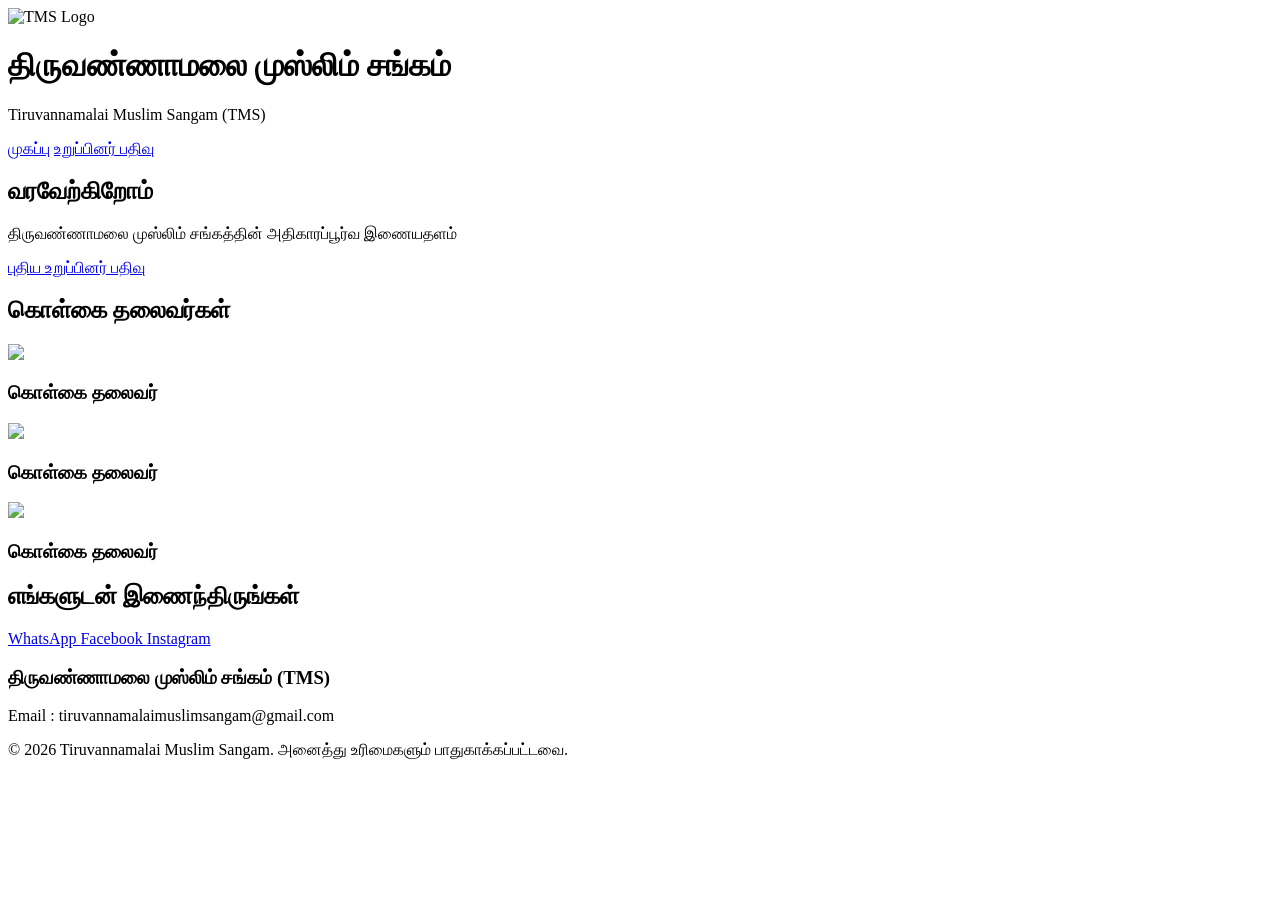
==== index.html @ ff4725c8 "Add initial HTML structure for TMS website" ====
<!DOCTYPE html>
<html lang="ta">
<head>
    <meta charset="UTF-8">
    <meta name="viewport" content="width=device-width, initial-scale=1.0">
    <title>திருவண்ணாமலை முஸ்லிம் சங்கம் (TMS)</title>

    <link rel="stylesheet" href="css/style.css">

    <link rel="preconnect" href="https://fonts.googleapis.com">
    <link rel="preconnect" href="https://fonts.gstatic.com" crossorigin>

</head>

<body>

<header class="header">

    <img src="images/tms-logo.png" alt="TMS Logo" class="logo">

    <h1>திருவண்ணாமலை முஸ்லிம் சங்கம்</h1>

    <p>Tiruvannamalai Muslim Sangam (TMS)</p>

</header>

<nav class="navbar">

    <a href="index.html">முகப்பு</a>

    <a href="membership.html">உறுப்பினர் பதிவு</a>

</nav>

<section class="hero">

    <h2>வரவேற்கிறோம்</h2>

    <p>
        திருவண்ணாமலை முஸ்லிம் சங்கத்தின்
        அதிகாரப்பூர்வ இணையதளம்
    </p>

    <a href="membership.html" class="btn">
        புதிய உறுப்பினர் பதிவு
    </a>

</section>

<section class="leaders">

<h2>கொள்கை தலைவர்கள்</h2>

<div class="leader-grid">

<div class="leader-card">

<img src="images/leader1.jpg">

<h3>கொள்கை தலைவர்</h3>

</div>

<div class="leader-card">

<img src="images/leader2.jpg">

<h3>கொள்கை தலைவர்</h3>

</div>

<div class="leader-card">

<img src="images/leader3.jpg">

<h3>கொள்கை தலைவர்</h3>

</div>

</div>

</section>
<section class="social">

    <h2>எங்களுடன் இணைந்திருங்கள்</h2>

    <a href="https://chat.whatsapp.com/KNIk3C6G7bM6mJzCMgFb6c" target="_blank" class="social-btn whatsapp">
        WhatsApp
    </a>

    <a href="https://www.facebook.com/share/1Lu7ArWPHd/" target="_blank" class="social-btn facebook">
        Facebook
    </a>

    <a href="https://www.instagram.com/tmsitwinktvm?igsh=aTd2NzV2aGJwcXNm" target="_blank" class="social-btn instagram">
        Instagram
    </a>

</section>

<footer>

    <h3>திருவண்ணாமலை முஸ்லிம் சங்கம் (TMS)</h3>

    <p>
        Email :
        tiruvannamalaimuslimsangam@gmail.com
    </p>

    <p>
        © 2026 Tiruvannamalai Muslim Sangam.
        அனைத்து உரிமைகளும் பாதுகாக்கப்பட்டவை.
    </p>

</footer>

</body>
</html>
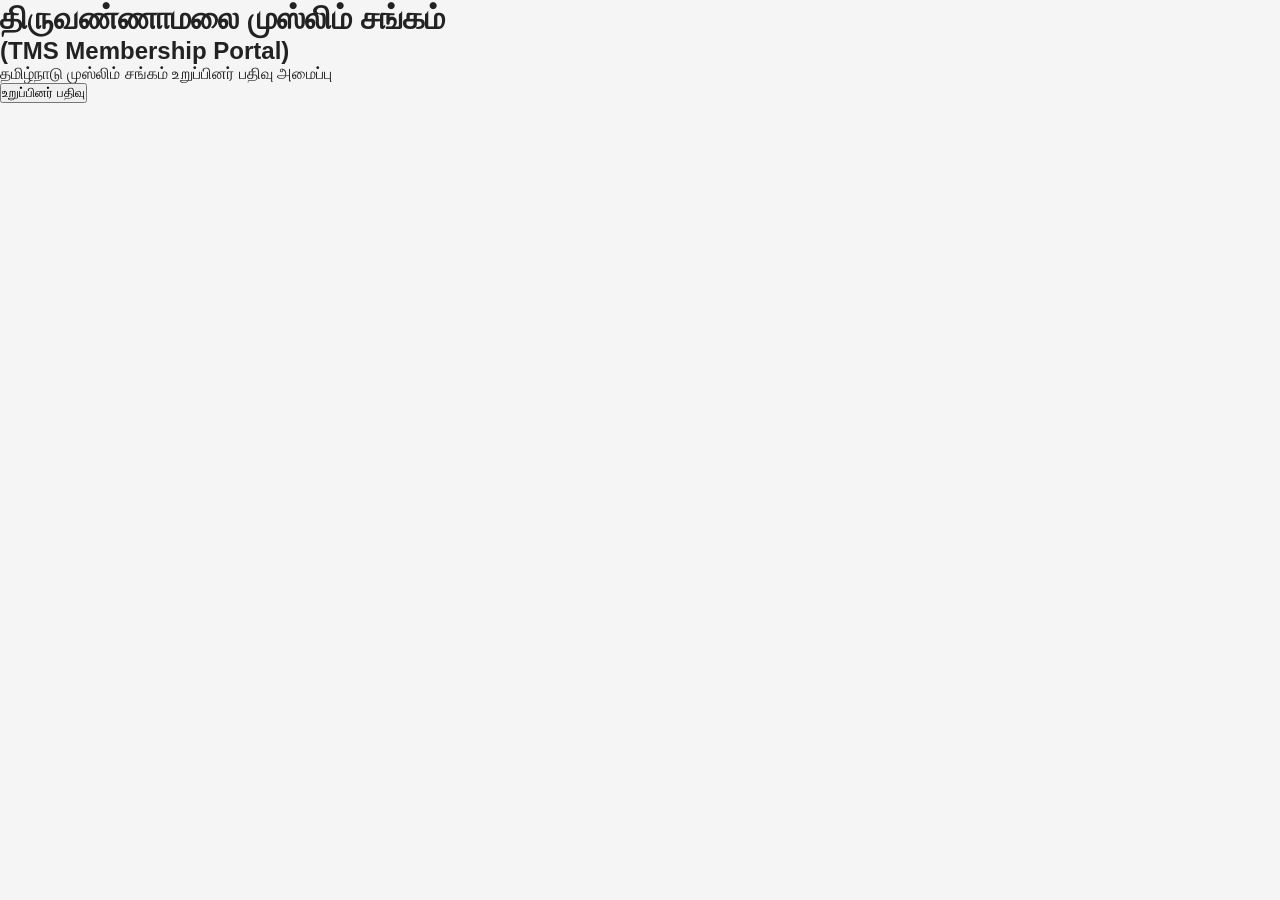
==== commit 670f0b25: "Revise index.html for TMS Membership Portal Updated the title and header content to reflect the TMS " ====
--- a/index.html
+++ b/index.html
@@ -1,118 +1,31 @@
 <!DOCTYPE html>
 <html lang="ta">
 <head>
-    <meta charset="UTF-8">
-    <meta name="viewport" content="width=device-width, initial-scale=1.0">
-    <title>திருவண்ணாமலை முஸ்லிம் சங்கம் (TMS)</title>
+<meta charset="UTF-8">
+<meta name="viewport" content="width=device-width, initial-scale=1.0">
+<title>TMS Membership Portal</title>
 
-    <link rel="stylesheet" href="css/style.css">
-
-    <link rel="preconnect" href="https://fonts.googleapis.com">
-    <link rel="preconnect" href="https://fonts.gstatic.com" crossorigin>
+<link rel="stylesheet" href="css/style.css">
 
 </head>
 
 <body>
 
-<header class="header">
+<div class="container">
 
-    <img src="images/tms-logo.png" alt="TMS Logo" class="logo">
+<h1>திருவண்ணாமலை முஸ்லிம் சங்கம்</h1>
 
-    <h1>திருவண்ணாமலை முஸ்லிம் சங்கம்</h1>
+<h2>(TMS Membership Portal)</h2>
 
-    <p>Tiruvannamalai Muslim Sangam (TMS)</p>
+<p>தமிழ்நாடு முஸ்லிம் சங்கம் உறுப்பினர் பதிவு அமைப்பு</p>
 
-</header>
-
-<nav class="navbar">
-
-    <a href="index.html">முகப்பு</a>
-
-    <a href="membership.html">உறுப்பினர் பதிவு</a>
-
-</nav>
-
-<section class="hero">
-
-    <h2>வரவேற்கிறோம்</h2>
-
-    <p>
-        திருவண்ணாமலை முஸ்லிம் சங்கத்தின்
-        அதிகாரப்பூர்வ இணையதளம்
-    </p>
-
-    <a href="membership.html" class="btn">
-        புதிய உறுப்பினர் பதிவு
-    </a>
-
-</section>
-
-<section class="leaders">
-
-<h2>கொள்கை தலைவர்கள்</h2>
-
-<div class="leader-grid">
-
-<div class="leader-card">
-
-<img src="images/leader1.jpg">
-
-<h3>கொள்கை தலைவர்</h3>
+<a href="membership.html">
+<button>
+உறுப்பினர் பதிவு
+</button>
+</a>
 
 </div>
 
-<div class="leader-card">
-
-<img src="images/leader2.jpg">
-
-<h3>கொள்கை தலைவர்</h3>
-
-</div>
-
-<div class="leader-card">
-
-<img src="images/leader3.jpg">
-
-<h3>கொள்கை தலைவர்</h3>
-
-</div>
-
-</div>
-
-</section>
-<section class="social">
-
-    <h2>எங்களுடன் இணைந்திருங்கள்</h2>
-
-    <a href="https://chat.whatsapp.com/KNIk3C6G7bM6mJzCMgFb6c" target="_blank" class="social-btn whatsapp">
-        WhatsApp
-    </a>
-
-    <a href="https://www.facebook.com/share/1Lu7ArWPHd/" target="_blank" class="social-btn facebook">
-        Facebook
-    </a>
-
-    <a href="https://www.instagram.com/tmsitwinktvm?igsh=aTd2NzV2aGJwcXNm" target="_blank" class="social-btn instagram">
-        Instagram
-    </a>
-
-</section>
-
-<footer>
-
-    <h3>திருவண்ணாமலை முஸ்லிம் சங்கம் (TMS)</h3>
-
-    <p>
-        Email :
-        tiruvannamalaimuslimsangam@gmail.com
-    </p>
-
-    <p>
-        © 2026 Tiruvannamalai Muslim Sangam.
-        அனைத்து உரிமைகளும் பாதுகாக்கப்பட்டவை.
-    </p>
-
-</footer>
-
 </body>
 </html>
--- a/css/style.css
+++ b/css/style.css
@@ -0,0 +1,152 @@
+*{
+    margin:0;
+    padding:0;
+    box-sizing:border-box;
+    font-family:Arial,sans-serif;
+}
+
+body{
+    background:#f5f5f5;
+    color:#222;
+}
+
+.header{
+    background:#0b7a35;
+    color:#fff;
+    text-align:center;
+    padding:25px;
+}
+
+.logo{
+    width:120px;
+    height:120px;
+    border-radius:50%;
+    background:#fff;
+    padding:5px;
+}
+
+.header h1{
+    margin-top:10px;
+    font-size:30px;
+}
+
+.header p{
+    margin-top:8px;
+}
+
+.navbar{
+    background:#065c28;
+    display:flex;
+    justify-content:center;
+    flex-wrap:wrap;
+}
+
+.navbar a{
+    color:#fff;
+    text-decoration:none;
+    padding:15px 20px;
+    font-weight:bold;
+}
+
+.navbar a:hover{
+    background:#0b7a35;
+}
+
+.hero{
+    text-align:center;
+    padding:50px 20px;
+}
+
+.hero h2{
+    color:#0b7a35;
+    margin-bottom:15px;
+}
+
+.hero p{
+    margin-bottom:20px;
+}
+
+.btn{
+    display:inline-block;
+    background:#0b7a35;
+    color:#fff;
+    text-decoration:none;
+    padding:15px 30px;
+    border-radius:8px;
+    font-size:18px;
+}
+
+.btn:hover{
+    background:#04461d;
+}
+
+.leaders{
+    padding:40px 20px;
+}
+
+.leaders h2{
+    text-align:center;
+    margin-bottom:25px;
+    color:#0b7a35;
+}
+
+.leader-grid{
+    display:grid;
+    grid-template-columns:repeat(auto-fit,minmax(220px,1fr));
+    gap:20px;
+}
+
+.leader-card{
+    background:#fff;
+    border-radius:10px;
+    text-align:center;
+    padding:20px;
+    box-shadow:0 2px 8px rgba(0,0,0,.15);
+}
+
+.leader-card img{
+    width:180px;
+    height:180px;
+    object-fit:cover;
+    border-radius:10px;
+}
+
+.social{
+    text-align:center;
+    padding:40px 20px;
+}
+
+.social-btn{
+    display:inline-block;
+    margin:10px;
+    padding:12px 20px;
+    background:#0b7a35;
+    color:#fff;
+    text-decoration:none;
+    border-radius:6px;
+}
+
+footer{
+    background:#0b7a35;
+    color:#fff;
+    text-align:center;
+    padding:20px;
+    margin-top:30px;
+}
+
+@media(max-width:768px){
+
+.header h1{
+    font-size:24px;
+}
+
+.logo{
+    width:90px;
+    height:90px;
+}
+
+.btn{
+    width:90%;
+}
+
+}
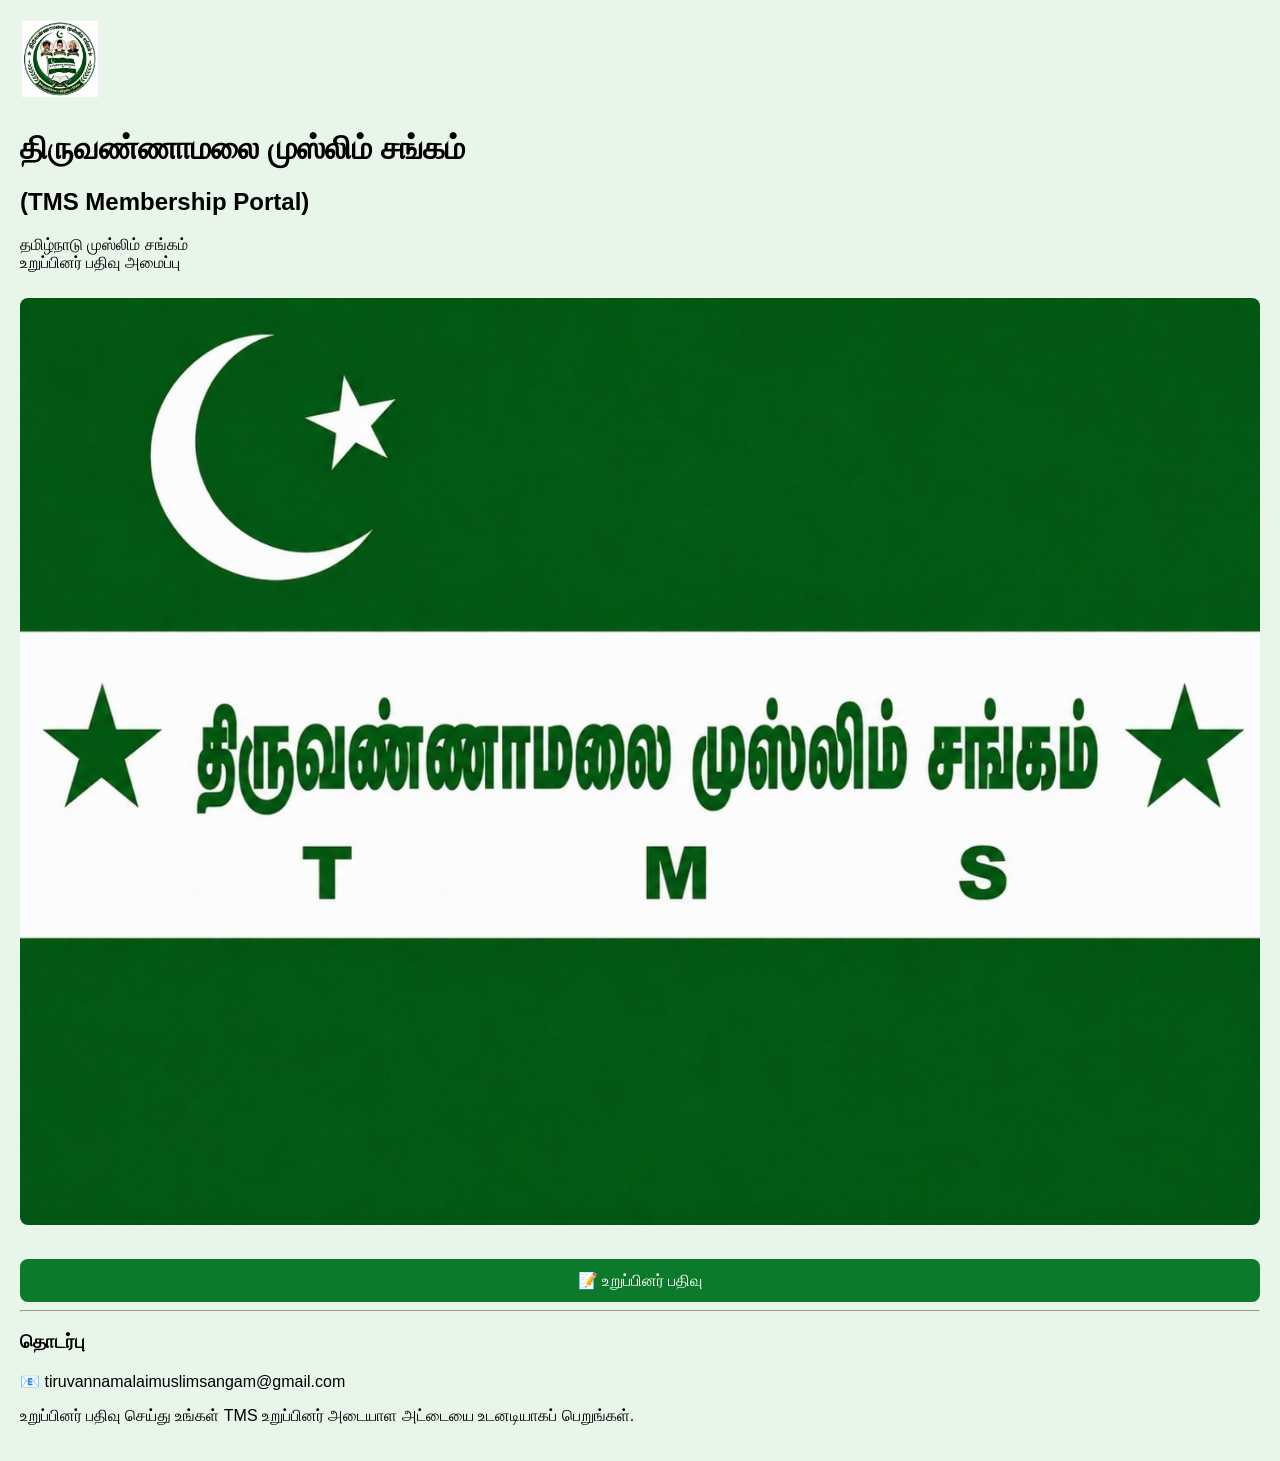
==== commit 4ddb3124: "Enhance index.html with new content and layout Updated content and structure of the TMS Membership P" ====
--- a/index.html
+++ b/index.html
@@ -3,6 +3,7 @@
 <head>
 <meta charset="UTF-8">
 <meta name="viewport" content="width=device-width, initial-scale=1.0">
+
 <title>TMS Membership Portal</title>
 
 <link rel="stylesheet" href="css/style.css">
@@ -13,19 +14,44 @@
 
 <div class="container">
 
+<!-- TMS Logo -->
+<img src="images_logo.png (1).jpg" class="logo" alt="TMS Logo">
+
 <h1>திருவண்ணாமலை முஸ்லிம் சங்கம்</h1>
 
 <h2>(TMS Membership Portal)</h2>
 
-<p>தமிழ்நாடு முஸ்லிம் சங்கம் உறுப்பினர் பதிவு அமைப்பு</p>
+<p>
+தமிழ்நாடு முஸ்லிம் சங்கம்<br>
+உறுப்பினர் பதிவு அமைப்பு
+</p>
+
+<!-- TMS Flag -->
+<img src="images_flag.png.jpg" class="flag" alt="TMS Flag">
+
+<div class="buttons">
 
 <a href="membership.html">
-<button>
-உறுப்பினர் பதிவு
+<button class="btn">
+📝 உறுப்பினர் பதிவு
 </button>
 </a>
 
 </div>
 
+<hr>
+
+<h3>தொடர்பு</h3>
+
+<p>
+📧 tiruvannamalaimuslimsangam@gmail.com
+</p>
+
+<p>
+உறுப்பினர் பதிவு செய்து உங்கள் TMS உறுப்பினர் அடையாள அட்டையை உடனடியாகப் பெறுங்கள்.
+</p>
+
+</div>
+
 </body>
 </html>
--- a/css/style.css
+++ b/css/style.css
@@ -1,152 +1,107 @@
-*{
-    margin:0;
-    padding:0;
-    box-sizing:border-box;
-    font-family:Arial,sans-serif;
+body{
+margin:0;
+padding:20px;
+background:#e8f5e9;
+font-family:Arial,sans-serif;
+display:flex;
+justify-content:center;
+}
+
+.id-card{
+width:360px;
+background:#fff;
+border:3px solid #0b7a2a;
+border-radius:15px;
+padding:15px;
+box-shadow:0 0 15px rgba(0,0,0,.2);
+text-align:center;
+}
+
+.logo{
+width:80px;
+height:auto;
+margin-bottom:8px;
+}
+
+.flag{
+width:100%;
+border-radius:8px;
+margin:10px 0;
+}
+
+.leaders{
+width:100%;
+border-radius:8px;
+margin-bottom:12px;
+}
+
+.photo-box{
+margin:10px 0;
+}
+
+.photo-box img{
+width:120px;
+height:120px;
+border-radius:50%;
+border:3px solid green;
+object-fit:cover;
+}
+
+.details{
+text-align:left;
+margin-top:10px;
+}
+
+.details p{
+margin:8px 0;
+font-size:15px;
+}
+
+.signature-section{
+display:flex;
+justify-content:space-between;
+margin-top:20px;
+gap:10px;
+}
+
+.signature-section div{
+width:48%;
+text-align:center;
+}
+
+.sign{
+width:100px;
+height:50px;
+object-fit:contain;
+}
+
+button{
+margin-top:20px;
+width:100%;
+padding:12px;
+font-size:16px;
+background:#0b7a2a;
+color:#fff;
+border:none;
+border-radius:8px;
+cursor:pointer;
+}
+
+button:hover{
+background:#085c20;
+}
+
+@media print{
+button{
+display:none;
 }
 
 body{
-    background:#f5f5f5;
-    color:#222;
+background:white;
 }
 
-.header{
-    background:#0b7a35;
-    color:#fff;
-    text-align:center;
-    padding:25px;
+.id-card{
+box-shadow:none;
+border:2px solid green;
 }
-
-.logo{
-    width:120px;
-    height:120px;
-    border-radius:50%;
-    background:#fff;
-    padding:5px;
 }
-
-.header h1{
-    margin-top:10px;
-    font-size:30px;
-}
-
-.header p{
-    margin-top:8px;
-}
-
-.navbar{
-    background:#065c28;
-    display:flex;
-    justify-content:center;
-    flex-wrap:wrap;
-}
-
-.navbar a{
-    color:#fff;
-    text-decoration:none;
-    padding:15px 20px;
-    font-weight:bold;
-}
-
-.navbar a:hover{
-    background:#0b7a35;
-}
-
-.hero{
-    text-align:center;
-    padding:50px 20px;
-}
-
-.hero h2{
-    color:#0b7a35;
-    margin-bottom:15px;
-}
-
-.hero p{
-    margin-bottom:20px;
-}
-
-.btn{
-    display:inline-block;
-    background:#0b7a35;
-    color:#fff;
-    text-decoration:none;
-    padding:15px 30px;
-    border-radius:8px;
-    font-size:18px;
-}
-
-.btn:hover{
-    background:#04461d;
-}
-
-.leaders{
-    padding:40px 20px;
-}
-
-.leaders h2{
-    text-align:center;
-    margin-bottom:25px;
-    color:#0b7a35;
-}
-
-.leader-grid{
-    display:grid;
-    grid-template-columns:repeat(auto-fit,minmax(220px,1fr));
-    gap:20px;
-}
-
-.leader-card{
-    background:#fff;
-    border-radius:10px;
-    text-align:center;
-    padding:20px;
-    box-shadow:0 2px 8px rgba(0,0,0,.15);
-}
-
-.leader-card img{
-    width:180px;
-    height:180px;
-    object-fit:cover;
-    border-radius:10px;
-}
-
-.social{
-    text-align:center;
-    padding:40px 20px;
-}
-
-.social-btn{
-    display:inline-block;
-    margin:10px;
-    padding:12px 20px;
-    background:#0b7a35;
-    color:#fff;
-    text-decoration:none;
-    border-radius:6px;
-}
-
-footer{
-    background:#0b7a35;
-    color:#fff;
-    text-align:center;
-    padding:20px;
-    margin-top:30px;
-}
-
-@media(max-width:768px){
-
-.header h1{
-    font-size:24px;
-}
-
-.logo{
-    width:90px;
-    height:90px;
-}
-
-.btn{
-    width:90%;
-}
-
-}
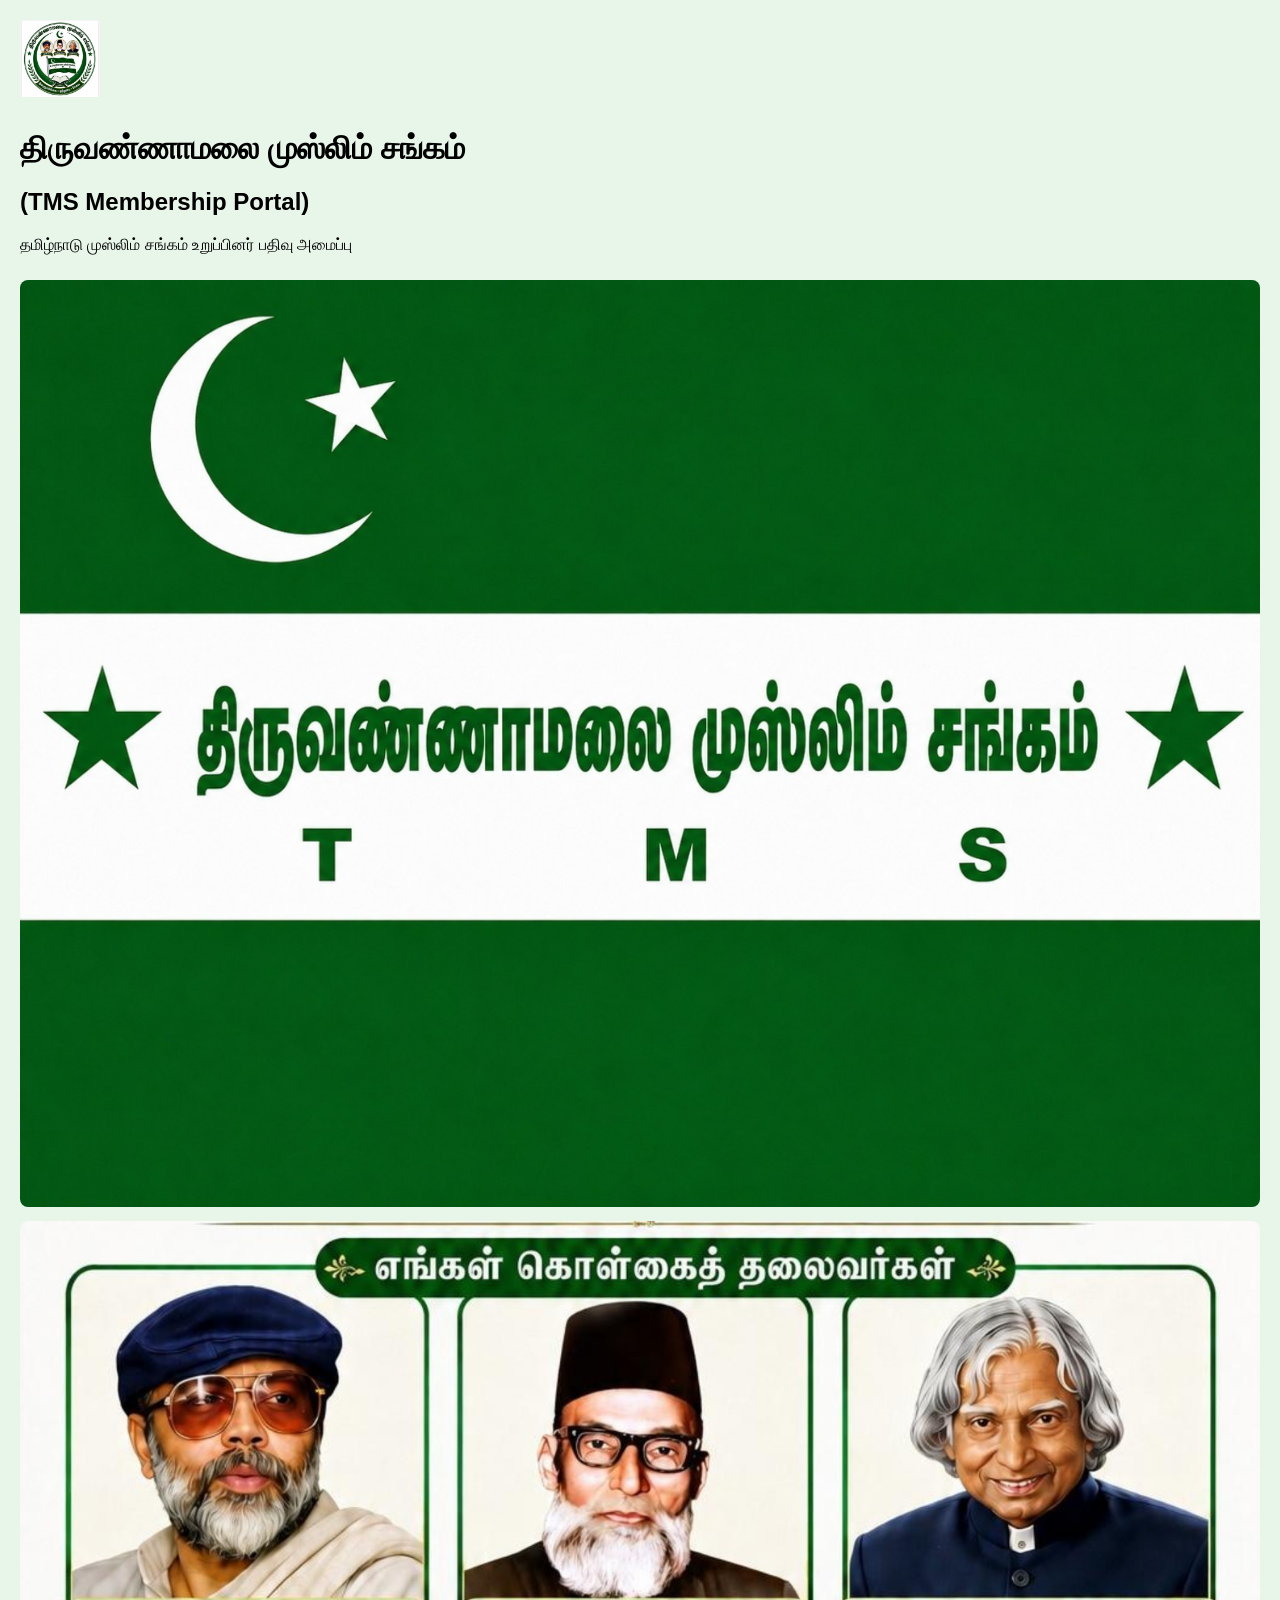
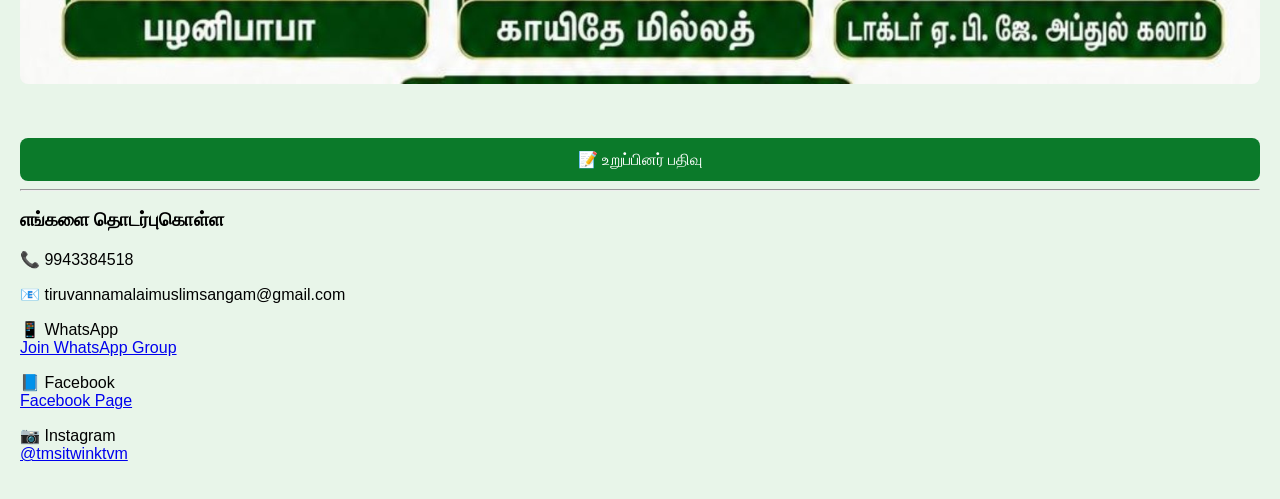
==== commit c9b1bf2b: "Enhance index.html with contact and social media details Updated contact information and added socia" ====
--- a/index.html
+++ b/index.html
@@ -1,6 +1,7 @@
 <!DOCTYPE html>
 <html lang="ta">
 <head>
+
 <meta charset="UTF-8">
 <meta name="viewport" content="width=device-width, initial-scale=1.0">
 
@@ -21,15 +22,17 @@
 
 <h2>(TMS Membership Portal)</h2>
 
-<p>
-தமிழ்நாடு முஸ்லிம் சங்கம்<br>
-உறுப்பினர் பதிவு அமைப்பு
-</p>
+<p>தமிழ்நாடு முஸ்லிம் சங்கம் உறுப்பினர் பதிவு அமைப்பு</p>
 
 <!-- TMS Flag -->
 <img src="images_flag.png.jpg" class="flag" alt="TMS Flag">
 
-<div class="buttons">
+<!-- Policy Leaders -->
+<img src="images_leaders.jpg"
+class="leaders"
+alt="Policy Leaders">
+
+<br><br>
 
 <a href="membership.html">
 <button class="btn">
@@ -37,18 +40,33 @@
 </button>
 </a>
 
-</div>
-
 <hr>
 
-<h3>தொடர்பு</h3>
+<h3>எங்களை தொடர்புகொள்ள</h3>
+
+<p>📞 9943384518</p>
+
+<p>📧 tiruvannamalaimuslimsangam@gmail.com</p>
 
 <p>
-📧 tiruvannamalaimuslimsangam@gmail.com
+📱 WhatsApp<br>
+<a href="https://chat.whatsapp.com/KNIk3C6G7bM6mJzCMgFb6c" target="_blank">
+Join WhatsApp Group
+</a>
 </p>
 
 <p>
-உறுப்பினர் பதிவு செய்து உங்கள் TMS உறுப்பினர் அடையாள அட்டையை உடனடியாகப் பெறுங்கள்.
+📘 Facebook<br>
+<a href="https://www.facebook.com/share/1Lu7ArWPHd/" target="_blank">
+Facebook Page
+</a>
+</p>
+
+<p>
+📷 Instagram<br>
+<a href="https://www.instagram.com/tmsitwinktvm?igsh=aTd2NzV2aGJwcXNm" target="_blank">
+@tmsitwinktvm
+</a>
 </p>
 
 </div>
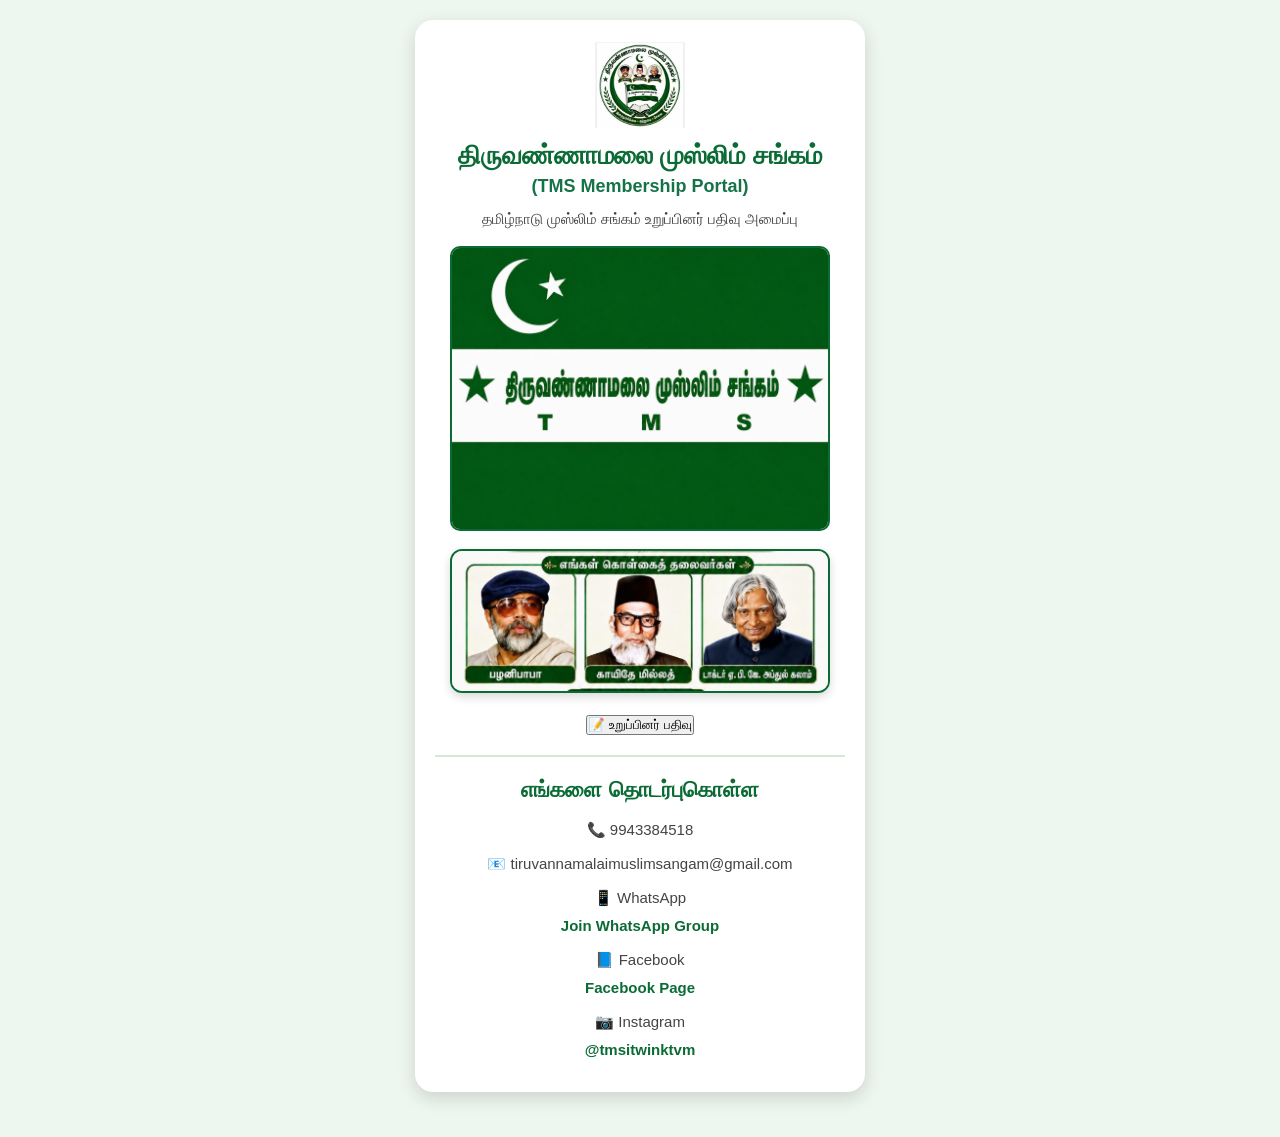
==== commit c1ea3725: "Refactor HTML structure and improve formatting" ====
--- a/index.html
+++ b/index.html
@@ -1,75 +1,91 @@
+
 <!DOCTYPE html>
 <html lang="ta">
+
 <head>
+    <meta charset="UTF-8">
+    <meta name="viewport" content="width=device-width, initial-scale=1.0">
 
-<meta charset="UTF-8">
-<meta name="viewport" content="width=device-width, initial-scale=1.0">
+    <title>TMS Membership Portal</title>
 
-<title>TMS Membership Portal</title>
-
-<link rel="stylesheet" href="css/style.css">
-
+    <link rel="stylesheet" href="css/style.css">
 </head>
 
 <body>
 
 <div class="container">
 
-<!-- TMS Logo -->
-<img src="images_logo.png (1).jpg" class="logo" alt="TMS Logo">
+    <!-- Logo -->
+    <img src="images_logo.png (1).jpg"
+         class="logo"
+         alt="TMS Logo">
 
-<h1>திருவண்ணாமலை முஸ்லிம் சங்கம்</h1>
+    <h1>திருவண்ணாமலை முஸ்லிம் சங்கம்</h1>
 
-<h2>(TMS Membership Portal)</h2>
+    <h2>(TMS Membership Portal)</h2>
 
-<p>தமிழ்நாடு முஸ்லிம் சங்கம் உறுப்பினர் பதிவு அமைப்பு</p>
+    <p class="subtitle">
+        தமிழ்நாடு முஸ்லிம் சங்கம் உறுப்பினர் பதிவு அமைப்பு
+    </p>
 
-<!-- TMS Flag -->
-<img src="images_flag.png.jpg" class="flag" alt="TMS Flag">
+    <!-- Flag -->
+    <img src="images_flag.png.jpg"
+         class="flag"
+         alt="TMS Flag">
 
-<!-- Policy Leaders -->
-<img src="images_leaders.jpg"
-class="leaders"
-alt="Policy Leaders">
+    <!-- Policy Leaders -->
+    <img src="images_leaders.jpg"
+         class="leaders"
+         alt="Policy Leaders">
 
-<br><br>
+    <!-- Register Button -->
+    <a href="membership.html">
+        <button class="main-btn">
+            📝 உறுப்பினர் பதிவு
+        </button>
+    </a>
 
-<a href="membership.html">
-<button class="btn">
-📝 உறுப்பினர் பதிவு
-</button>
-</a>
+    <hr>
 
-<hr>
+    <div class="contact">
 
-<h3>எங்களை தொடர்புகொள்ள</h3>
+        <h3>எங்களை தொடர்புகொள்ள</h3>
 
-<p>📞 9943384518</p>
+        <p>📞 9943384518</p>
 
-<p>📧 tiruvannamalaimuslimsangam@gmail.com</p>
+        <p>📧 tiruvannamalaimuslimsangam@gmail.com</p>
 
-<p>
-📱 WhatsApp<br>
-<a href="https://chat.whatsapp.com/KNIk3C6G7bM6mJzCMgFb6c" target="_blank">
-Join WhatsApp Group
-</a>
-</p>
+        <p>
+            📱 WhatsApp
+            <br>
+            <a href="https://chat.whatsapp.com/KNIk3C6G7bM6mJzCMgFb6c"
+               target="_blank">
+                Join WhatsApp Group
+            </a>
+        </p>
 
-<p>
-📘 Facebook<br>
-<a href="https://www.facebook.com/share/1Lu7ArWPHd/" target="_blank">
-Facebook Page
-</a>
-</p>
+        <p>
+            📘 Facebook
+            <br>
+            <a href="https://www.facebook.com/share/1Lu7ArWPHd/"
+               target="_blank">
+                Facebook Page
+            </a>
+        </p>
 
-<p>
-📷 Instagram<br>
-<a href="https://www.instagram.com/tmsitwinktvm?igsh=aTd2NzV2aGJwcXNm" target="_blank">
-@tmsitwinktvm
-</a>
-</p>
+        <p>
+            📷 Instagram
+            <br>
+            <a href="https://www.instagram.com/tmsitwinktvm?igsh=aTd2NzV2aGJwcXNm"
+               target="_blank">
+                @tmsitwinktvm
+            </a>
+        </p>
+
+    </div>
 
 </div>
 
 </body>
+
 </html>
--- a/css/style.css
+++ b/css/style.css
@@ -1,107 +1,260 @@
+/* ======================================
+   TMS WEBSITE - HOME PAGE
+   style.css - Part 1
+====================================== */
+
+*{
+    margin:0;
+    padding:0;
+    box-sizing:border-box;
+    font-family:Arial, Helvetica, sans-serif;
+}
+
 body{
-margin:0;
-padding:20px;
-background:#e8f5e9;
-font-family:Arial,sans-serif;
-display:flex;
-justify-content:center;
-}
-
-.id-card{
-width:360px;
-background:#fff;
-border:3px solid #0b7a2a;
-border-radius:15px;
-padding:15px;
-box-shadow:0 0 15px rgba(0,0,0,.2);
-text-align:center;
-}
+    background:#eef7ef;
+    color:#1b1b1b;
+}
+
+.container{
+    width:95%;
+    max-width:420px;
+    margin:20px auto;
+    background:#ffffff;
+    border-radius:18px;
+    padding:20px;
+    box-shadow:0 6px 18px rgba(0,0,0,.15);
+    text-align:center;
+}
+
+/* =====================
+   TMS Logo
+===================== */
 
 .logo{
-width:80px;
-height:auto;
-margin-bottom:8px;
-}
+    width:90px;
+    height:90px;
+    display:block;
+    margin:0 auto 10px;
+    object-fit:contain;
+}
+
+/* =====================
+   Heading
+===================== */
+
+h1{
+    color:#0b6b35;
+    font-size:26px;
+    margin-bottom:5px;
+}
+
+h2{
+    color:#157347;
+    font-size:18px;
+    margin-bottom:10px;
+    font-weight:bold;
+}
+
+p{
+    font-size:15px;
+    color:#444;
+    line-height:1.6;
+    margin-bottom:12px;
+}
+
+/* =====================
+   TMS Flag
+===================== */
 
 .flag{
-width:100%;
-border-radius:8px;
-margin:10px 0;
-}
+    display:block;
+    width:100%;
+    max-width:360px;
+    height:auto;
+    margin:15px auto;
+    object-fit:contain;
+    border-radius:10px;
+    border:2px solid #0b6b35;
+}
+
+/* ======================================
+   TMS WEBSITE - HOME PAGE
+   style.css - Part 2
+====================================== */
+
+/* =====================
+   Policy Leaders
+===================== */
 
 .leaders{
-width:100%;
-border-radius:8px;
-margin-bottom:12px;
-}
-
-.photo-box{
-margin:10px 0;
-}
-
-.photo-box img{
-width:120px;
-height:120px;
-border-radius:50%;
-border:3px solid green;
-object-fit:cover;
-}
-
-.details{
-text-align:left;
-margin-top:10px;
-}
-
-.details p{
-margin:8px 0;
-font-size:15px;
-}
-
-.signature-section{
-display:flex;
-justify-content:space-between;
-margin-top:20px;
-gap:10px;
-}
-
-.signature-section div{
-width:48%;
-text-align:center;
-}
-
-.sign{
-width:100px;
-height:50px;
-object-fit:contain;
-}
-
-button{
-margin-top:20px;
-width:100%;
-padding:12px;
-font-size:16px;
-background:#0b7a2a;
-color:#fff;
-border:none;
-border-radius:8px;
-cursor:pointer;
-}
-
-button:hover{
-background:#085c20;
-}
-
-@media print{
-button{
-display:none;
-}
+    display:block;
+    width:100%;
+    max-width:360px;
+    height:auto;
+    margin:18px auto;
+    border-radius:12px;
+    border:2px solid #0b6b35;
+    object-fit:cover;
+    box-shadow:0 4px 10px rgba(0,0,0,.15);
+}
+
+/* =====================
+   Member Registration Button
+===================== */
+
+.btn{
+    width:100%;
+    padding:14px;
+    background:linear-gradient(135deg,#0b6b35,#169c52);
+    color:#ffffff;
+    border:none;
+    border-radius:10px;
+    font-size:17px;
+    font-weight:bold;
+    cursor:pointer;
+    transition:0.3s;
+}
+
+.btn:hover{
+    background:linear-gradient(135deg,#09552b,#0f7d40);
+    transform:translateY(-2px);
+}
+
+/* =====================
+   Divider
+===================== */
+
+hr{
+    margin:20px 0;
+    border:none;
+    border-top:2px solid #d6e8d7;
+}
+
+/* =====================
+   Contact Section
+===================== */
+
+h3{
+    color:#0b6b35;
+    margin-bottom:15px;
+    font-size:22px;
+}
+
+.container a{
+    color:#0b6b35;
+    text-decoration:none;
+    font-weight:bold;
+}
+
+.container a:hover{
+    text-decoration:underline;
+}
+
+.container p{
+    margin:10px 0;
+}
+/* ======================================
+   TMS WEBSITE - HOME PAGE
+   style.css - Part 3 (Final)
+====================================== */
+
+/* Social Links */
+
+.container a{
+    display:inline-block;
+    margin-top:4px;
+    color:#0b6b35;
+    font-weight:bold;
+    transition:0.3s;
+}
+
+.container a:hover{
+    color:#0f8a45;
+}
+
+/* Contact Icons */
+
+.contact-item{
+    margin:12px 0;
+}
+
+/* Button Animation */
+
+.btn:active{
+    transform:scale(0.98);
+}
+
+/* Mobile Responsive */
+
+@media (max-width:600px){
+
+    .container{
+        width:95%;
+        padding:18px;
+        margin:15px auto;
+    }
+
+    .logo{
+        width:80px;
+        height:80px;
+    }
+
+    h1{
+        font-size:22px;
+    }
+
+    h2{
+        font-size:17px;
+    }
+
+    h3{
+        font-size:20px;
+    }
+
+    p{
+        font-size:14px;
+    }
+
+    .flag{
+        width:100%;
+        max-width:340px;
+        height:auto;
+        object-fit:contain;
+        border-radius:10px;
+    }
+
+    .leaders{
+        width:100%;
+        max-width:340px;
+        height:auto;
+    }
+
+    .btn{
+        font-size:16px;
+        padding:13px;
+    }
+}
+
+/* Desktop */
+
+@media (min-width:601px){
+
+    .container{
+        max-width:450px;
+    }
+
+    .flag{
+        max-width:380px;
+    }
+
+    .leaders{
+        max-width:380px;
+    }
+
+}
+
+/* Footer Space */
 
 body{
-background:white;
-}
-
-.id-card{
-box-shadow:none;
-border:2px solid green;
-}
-}
+    padding-bottom:25px;
+}
